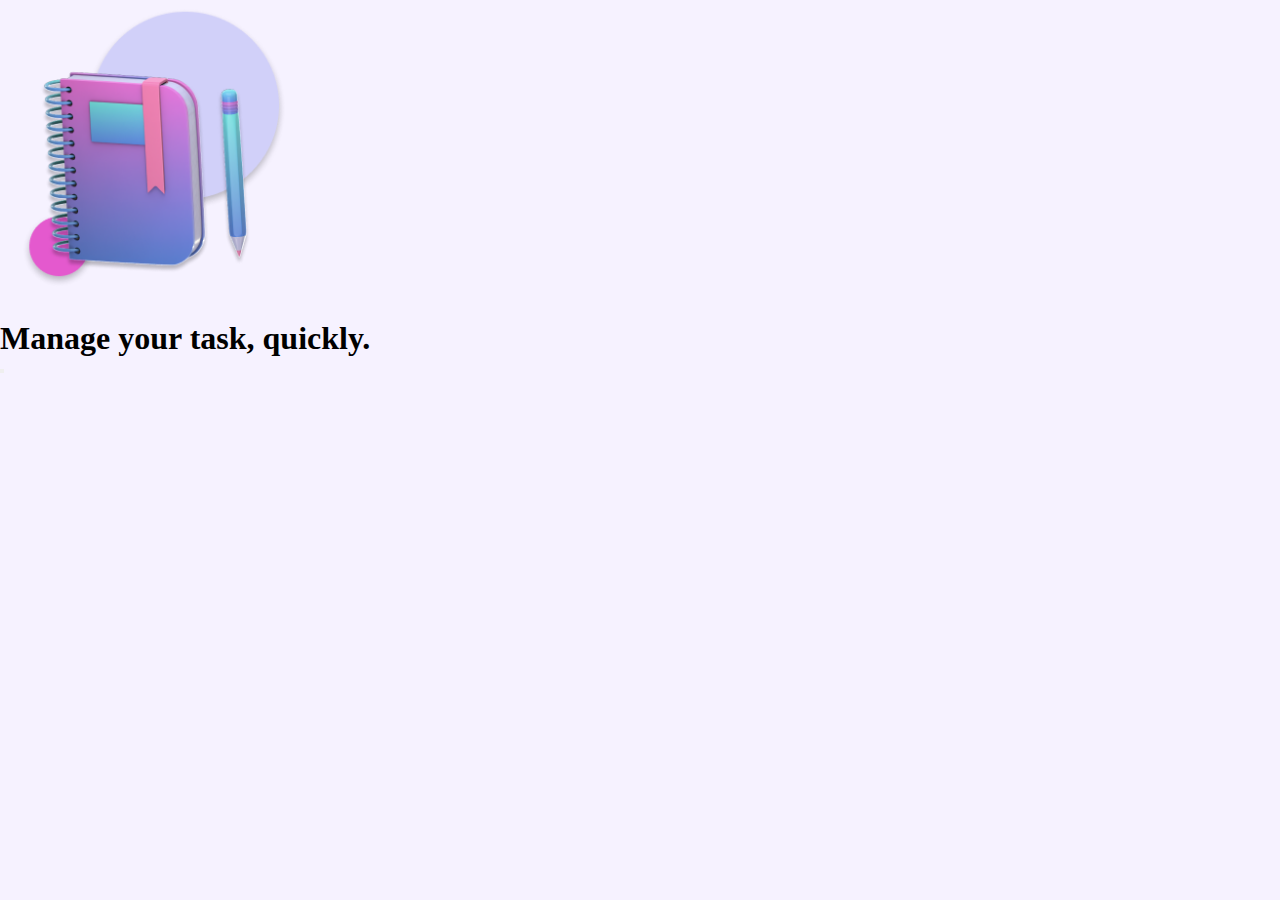
==== androi-1.html @ ade3c6a1 "adicição das imagens" ====
<!DOCTYPE html>
<html lang="pt-br">

<head>
    <meta charset="UTF-8">
    <meta http-equiv="X-UA-Compatible" content="IE=edge">
    <meta name="viewport" content="width=device-width, initial-scale=1.0">
    <title>teste</title>

    <link rel="stylesheet" href="link rel=" preconnect href="https://fonts.googleapis.com">
    <link rel="preconnect" href="https://fonts.gstatic.com" crossorigin>
    <link
        href="https://fonts.googleapis.com/css2?family=Poppins:ital,wght@0,300;0,400;0,500;0,600;0,700;0,800;1,300;1,400;1,500;1,600;1,700;1,800&display=swap"
        rel="stylesheet">
    <script src="/js/android-1.js"></script>
    <link rel="stylesheet" href="css/androi-1.css">
</head>

<body>
    <section class="sec-1">
        <div class="box-img">
            <img src="/imagens/img-android1.png" alt="">
        </div>
        <div class="title">
            <h1>Manage your task,
                quickly.</h1>
        </div>
        <button class="btn-prox-pagina"></button>
    </section>

</body>

</html>
---- css/androi-1.css ----
* {
    margin: 0;
    padding: 0;
    box-sizing: border-box;
}

body {
    background-color: #F6F2FF;
    border-radius: 20px;
}

.box-img {
    width: 320px;
    height: 320px;

}

.box-img img {
    width: 320px;
    height: 320px;
}
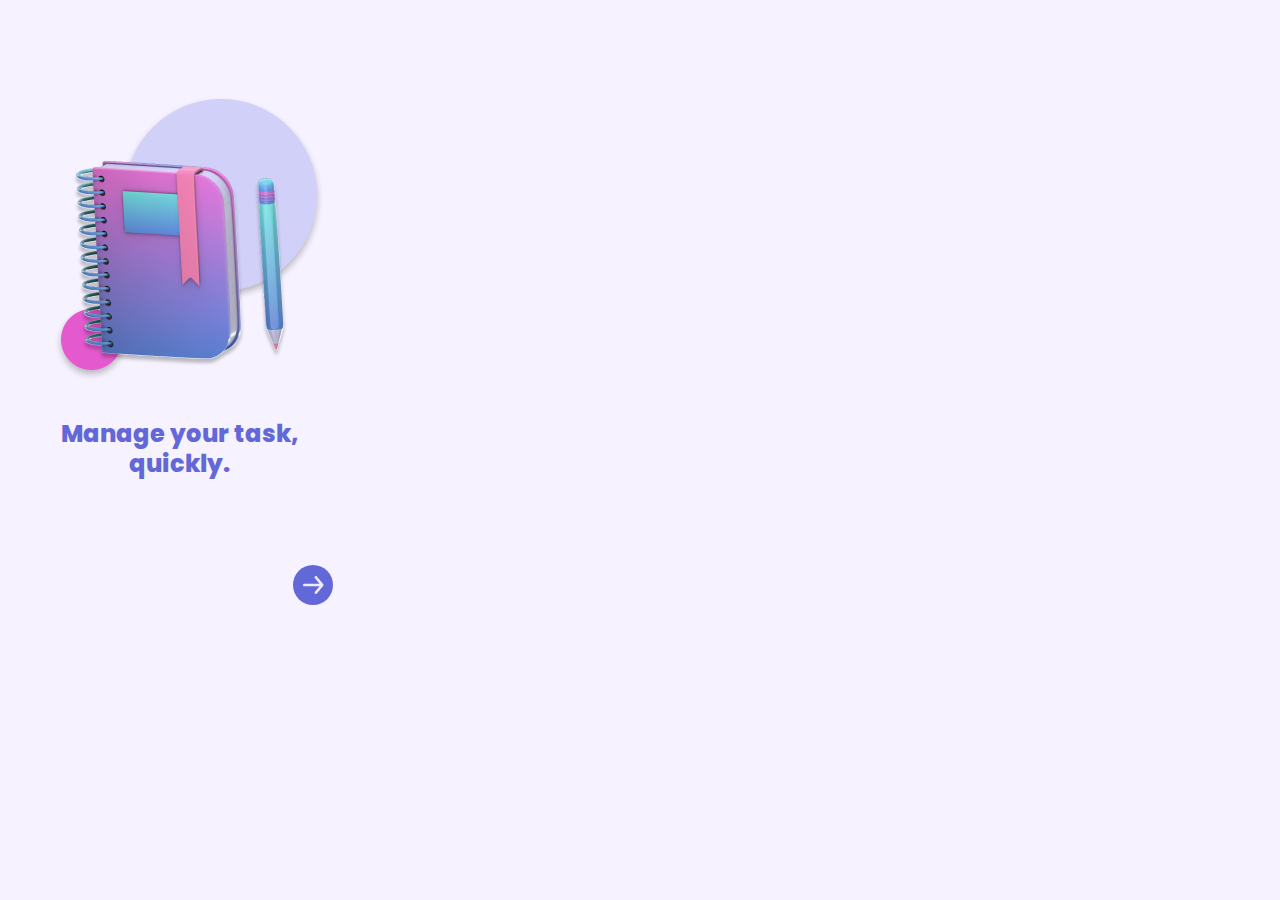
==== commit 691469b1: "finalização da primeira pagina" ====
--- a/androi-1.html
+++ b/androi-1.html
@@ -1,32 +1,35 @@
 <!DOCTYPE html>
-<html lang="pt-br">
+<html lang="en">
 
 <head>
     <meta charset="UTF-8">
     <meta http-equiv="X-UA-Compatible" content="IE=edge">
     <meta name="viewport" content="width=device-width, initial-scale=1.0">
-    <title>teste</title>
+    <title>Android 1</title>
 
-    <link rel="stylesheet" href="link rel=" preconnect href="https://fonts.googleapis.com">
+
+    <link rel="preconnect" href="https://fonts.googleapis.com">
     <link rel="preconnect" href="https://fonts.gstatic.com" crossorigin>
     <link
         href="https://fonts.googleapis.com/css2?family=Poppins:ital,wght@0,300;0,400;0,500;0,600;0,700;0,800;1,300;1,400;1,500;1,600;1,700;1,800&display=swap"
         rel="stylesheet">
-    <script src="/js/android-1.js"></script>
-    <link rel="stylesheet" href="css/androi-1.css">
+    <link rel="stylesheet" href="/css/androi-1.css">
+
 </head>
 
 <body>
-    <section class="sec-1">
-        <div class="box-img">
-            <img src="/imagens/img-android1.png" alt="">
+    <section class="sec-android-1">
+        <div class="conteiner-img-droid-1">
+            <img src="/imagens/img-android1.png" alt="diario">
         </div>
-        <div class="title">
-            <h1>Manage your task,
-                quickly.</h1>
+        <div class="title-droid-1">
+            <h1>Manage your task, quickly.</h1>
         </div>
-        <button class="btn-prox-pagina"></button>
+        <a href="/android-2-login.html" class="btn-seta"><img src="/imagens/seta-android-1.png" alt="setinha"></a>
+
+
     </section>
+
 
 </body>
 
--- a/css/androi-1.css
+++ b/css/androi-1.css
@@ -5,17 +5,47 @@
 }
 
 body {
+    width: 360px;
+    height: 640px;
     background-color: #F6F2FF;
+
+}
+
+.sec-android-1 {
+    width: 360px;
+    height: auto;
     border-radius: 20px;
 }
 
-.box-img {
-    width: 320px;
-    height: 320px;
-
+.conteiner-img-droid-1 {
+    display: block;
+    padding: 87px 9px 0px 31px;
 }
 
-.box-img img {
-    width: 320px;
-    height: 320px;
+.title-droid-1 {
+    width: 241px;
+    height: auto;
+    display: block;
+    text-align: center;
+    margin-left: 59px;
+}
+
+.title-droid-1 h1 {
+    font-family: 'Poppins';
+    font-style: normal;
+    font-weight: 800;
+    font-size: 24px;
+    line-height: 30px;
+    color: #6368D9;
+}
+
+.btn-seta {
+    width: 40px;
+    height: 40px;
+    background: #6368D9;
+    border: none;
+    border-radius: 50px;
+    display: grid;
+    place-items: center;
+    margin: 86px 27px 34px 293px;
 }